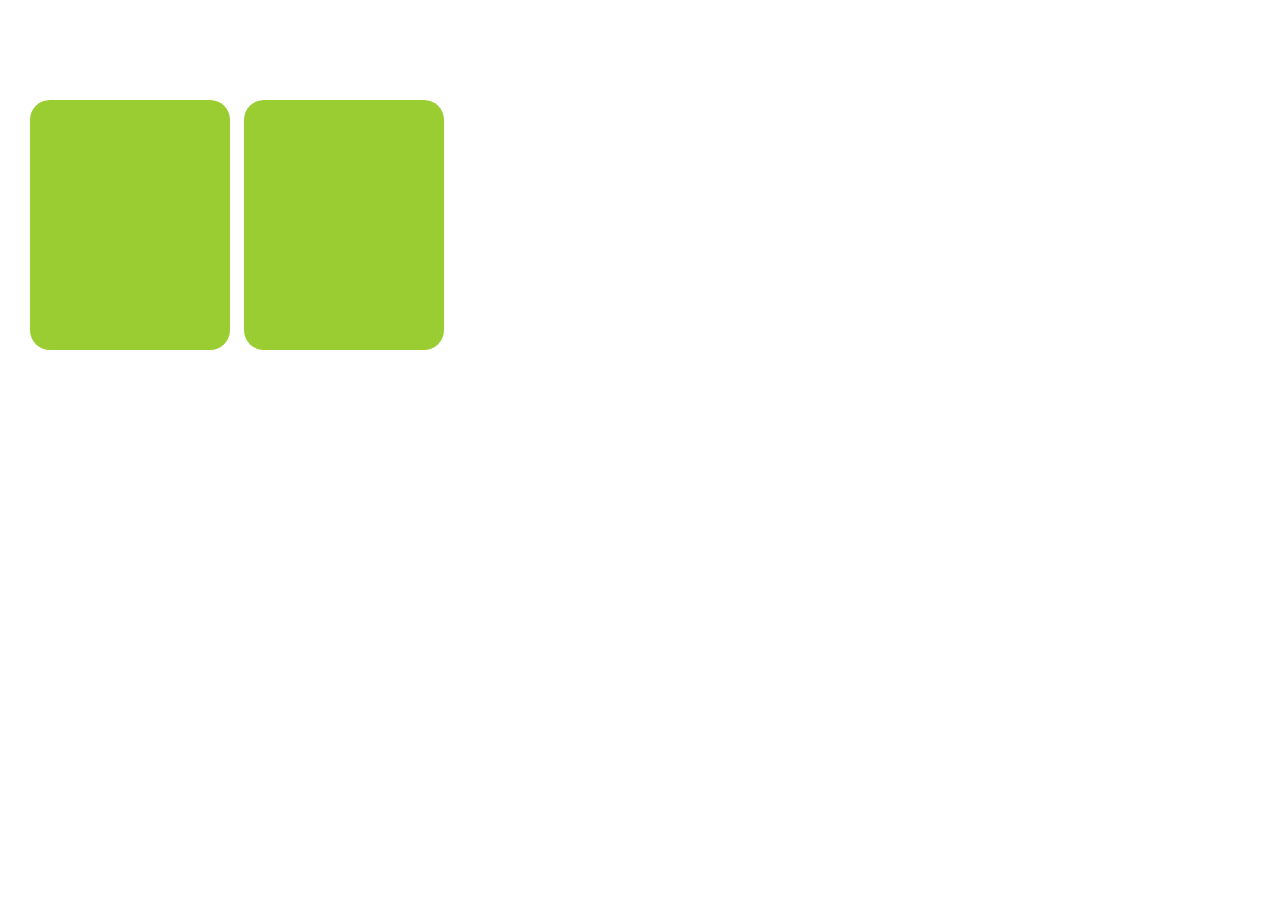
==== carrusel.html @ 0bcf0389 "estructura principal del carousel-añadido de archivos -.-" ====
<!DOCTYPE html>
<html lang="en">
<head>
    <meta charset="UTF-8">
    <meta http-equiv="X-UA-Compatible" content="IE=edge">
    <meta name="viewport" content="width=device-width, initial-scale=1.0">
    <title>Document</title>
    <link rel="stylesheet" href="./carousel.css">
</head>
<body>
    <section class="carousel">
        <div class="carousel-container">
            <div class="carousel--item">

            </div>
            <div class="carousel--item">

            </div>
        </div>
    </section>
</body>
</html>
---- carousel.css ----
*{
    box-sizing: border-box;
    padding: 0;
    margin: 0;
}
body{
    
}
.carousel{
    width: 100%;
    overflow: scroll;
    padding: 30px;
    position: relative;
}
.carousel-container{
    white-space: nowrap;
    margin: 70px 0px;
    padding-bottom: 10px;
}
.carousel--item{
    background-color: yellowgreen;
    width: 200px;
    height: 250px;
    border-radius: 20px;
    overflow: hidden;
    margin-right: 10px;
    display: inline-block;
    cursor: pointer;
    transition: 450ms all;
    transform-origin: center left;
}
.carousel--item:hover ~ .carousel--item{
    transform: translate3d(10px, 0, 0);
}
.carousel-container:hover .carousel--item{
    opacity: 0.3;
}
.carousel-container:hover .carousel--item:hover{
    transform: scale(1.5);
    opacity: 1;
}
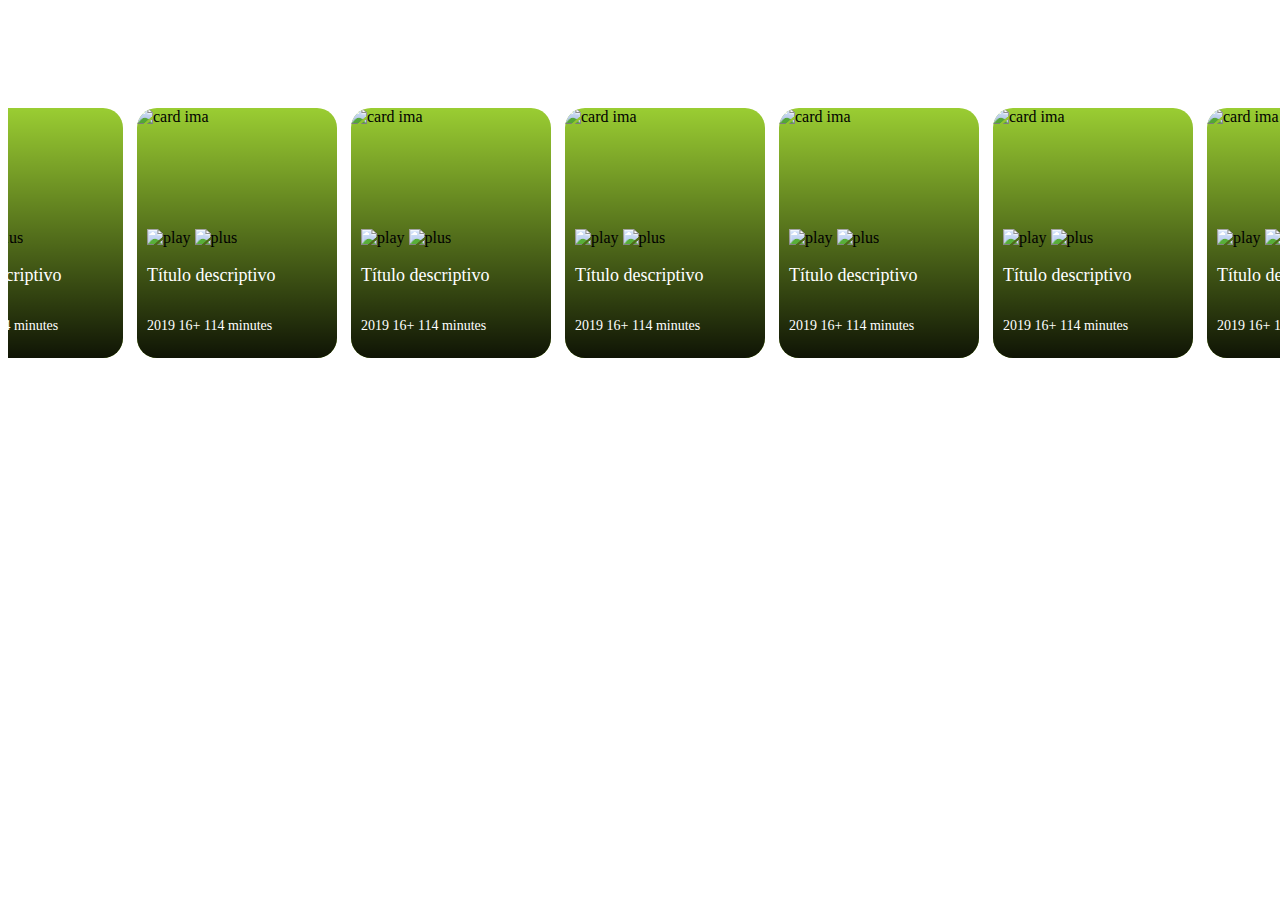
==== commit 3005c604: "Caruosel terminado" ====
--- a/carrusel.html
+++ b/carrusel.html
@@ -10,11 +10,82 @@
 <body>
     <section class="carousel">
         <div class="carousel-container">
-            <div class="carousel--item">
-
+            <div class="carousel-item">
+                <img class="carousel-item__img" src="https://images.unsplash.com/photo-1619787942043-99ae128ca5c1?ixid=MnwxMjA3fDB8MHxwaG90by1wYWdlfHx8fGVufDB8fHx8&ixlib=rb-1.2.1&auto=format&fit=crop&w=375&q=80" alt="card ima">
+                <div class="carousel-item__details">
+                    <div>
+                        <img src="https://img.icons8.com/flat-round/64/000000/play--v1.png" alt="play"/>
+                        <img src="https://img.icons8.com/flat-round/64/000000/plus.png" alt="plus"/>
+                    </div>
+                    <p class="carousel-item__detail--title">Título descriptivo</p>
+                    <p class="carousel-item__detail--subtitle">2019 16+ 114 minutes</p>
+                </div>
             </div>
-            <div class="carousel--item">
-
+            <div class="carousel-item">
+                <img class="carousel-item__img" src="https://images.unsplash.com/photo-1619787942043-99ae128ca5c1?ixid=MnwxMjA3fDB8MHxwaG90by1wYWdlfHx8fGVufDB8fHx8&ixlib=rb-1.2.1&auto=format&fit=crop&w=375&q=80" alt="card ima">
+                <div class="carousel-item__details">
+                    <div>
+                        <img src="https://img.icons8.com/flat-round/64/000000/play--v1.png" alt="play"/>
+                        <img src="https://img.icons8.com/flat-round/64/000000/plus.png" alt="plus"/>
+                    </div>
+                    <p class="carousel-item__detail--title">Título descriptivo</p>
+                    <p class="carousel-item__detail--subtitle">2019 16+ 114 minutes</p>
+                </div>
+            </div>
+            <div class="carousel-item">
+                <img class="carousel-item__img" src="https://images.unsplash.com/photo-1619787942043-99ae128ca5c1?ixid=MnwxMjA3fDB8MHxwaG90by1wYWdlfHx8fGVufDB8fHx8&ixlib=rb-1.2.1&auto=format&fit=crop&w=375&q=80" alt="card ima">
+                <div class="carousel-item__details">
+                    <div>
+                        <img src="https://img.icons8.com/flat-round/64/000000/play--v1.png" alt="play"/>
+                        <img src="https://img.icons8.com/flat-round/64/000000/plus.png" alt="plus"/>
+                    </div>
+                    <p class="carousel-item__detail--title">Título descriptivo</p>
+                    <p class="carousel-item__detail--subtitle">2019 16+ 114 minutes</p>
+                </div>
+            </div>
+            <div class="carousel-item">
+                <img class="carousel-item__img" src="https://images.unsplash.com/photo-1619787942043-99ae128ca5c1?ixid=MnwxMjA3fDB8MHxwaG90by1wYWdlfHx8fGVufDB8fHx8&ixlib=rb-1.2.1&auto=format&fit=crop&w=375&q=80" alt="card ima">
+                <div class="carousel-item__details">
+                    <div>
+                        <img src="https://img.icons8.com/flat-round/64/000000/play--v1.png" alt="play"/>
+                        <img src="https://img.icons8.com/flat-round/64/000000/plus.png" alt="plus"/>
+                    </div>
+                    <p class="carousel-item__detail--title">Título descriptivo</p>
+                    <p class="carousel-item__detail--subtitle">2019 16+ 114 minutes</p>
+                </div>
+            </div>
+            <div class="carousel-item">
+                <img class="carousel-item__img" src="https://images.unsplash.com/photo-1619787942043-99ae128ca5c1?ixid=MnwxMjA3fDB8MHxwaG90by1wYWdlfHx8fGVufDB8fHx8&ixlib=rb-1.2.1&auto=format&fit=crop&w=375&q=80" alt="card ima">
+                <div class="carousel-item__details">
+                    <div>
+                        <img src="https://img.icons8.com/flat-round/64/000000/play--v1.png" alt="play"/>
+                        <img src="https://img.icons8.com/flat-round/64/000000/plus.png" alt="plus"/>
+                    </div>
+                    <p class="carousel-item__detail--title">Título descriptivo</p>
+                    <p class="carousel-item__detail--subtitle">2019 16+ 114 minutes</p>
+                </div>
+            </div>
+            <div class="carousel-item">
+                <img class="carousel-item__img" src="https://images.unsplash.com/photo-1619787942043-99ae128ca5c1?ixid=MnwxMjA3fDB8MHxwaG90by1wYWdlfHx8fGVufDB8fHx8&ixlib=rb-1.2.1&auto=format&fit=crop&w=375&q=80" alt="card ima">
+                <div class="carousel-item__details">
+                    <div>
+                        <img src="https://img.icons8.com/flat-round/64/000000/play--v1.png" alt="play"/>
+                        <img src="https://img.icons8.com/flat-round/64/000000/plus.png" alt="plus"/>
+                    </div>
+                    <p class="carousel-item__detail--title">Título descriptivo</p>
+                    <p class="carousel-item__detail--subtitle">2019 16+ 114 minutes</p>
+                </div>
+            </div>
+            <div class="carousel-item">
+                <img class="carousel-item__img" src="https://images.unsplash.com/photo-1619787942043-99ae128ca5c1?ixid=MnwxMjA3fDB8MHxwaG90by1wYWdlfHx8fGVufDB8fHx8&ixlib=rb-1.2.1&auto=format&fit=crop&w=375&q=80" alt="card ima">
+                <div class="carousel-item__details">
+                    <div>
+                        <img src="https://img.icons8.com/flat-round/64/000000/play--v1.png" alt="play"/>
+                        <img src="https://img.icons8.com/flat-round/64/000000/plus.png" alt="plus"/>
+                    </div>
+                    <p class="carousel-item__detail--title">Título descriptivo</p>
+                    <p class="carousel-item__detail--subtitle">2019 16+ 114 minutes</p>
+                </div>
             </div>
         </div>
     </section>
--- a/carousel.css
+++ b/carousel.css
@@ -1,23 +1,21 @@
-*{
-    box-sizing: border-box;
-    padding: 0;
-    margin: 0;
-}
-body{
-    
-}
+
 .carousel{
     width: 100%;
     overflow: scroll;
     padding: 30px;
     position: relative;
+    display: flex;
+    justify-content: center;
+}
+.carousel::-webkit-scrollbar{
+    display: none;
 }
 .carousel-container{
     white-space: nowrap;
     margin: 70px 0px;
     padding-bottom: 10px;
 }
-.carousel--item{
+.carousel-item{
     background-color: yellowgreen;
     width: 200px;
     height: 250px;
@@ -28,14 +26,49 @@
     cursor: pointer;
     transition: 450ms all;
     transform-origin: center left;
+    position: relative;
 }
-.carousel--item:hover ~ .carousel--item{
+.carousel-item:hover ~ .carousel-item{
     transform: translate3d(10px, 0, 0);
 }
-.carousel-container:hover .carousel--item{
+.carousel-container:hover .carousel-item{
     opacity: 0.3;
 }
-.carousel-container:hover .carousel--item:hover{
+.carousel-container:hover .carousel-item:hover{
     transform: scale(1.5);
     opacity: 1;
-}+}
+.carousel-item__img{
+    width: 200px;
+    height: 250px;
+    object-fit: cover;
+}
+.carousel-item__details{
+    background: linear-gradient(to top, rgba(0, 0, 0, 0.9) 0%, rgba(0, 0, 0, 0) 100%);
+    opacity: 1;
+    transition: 450ms opacity;
+    padding: 10px;
+    position: absolute;
+    top: 0;
+    left: 0;
+    right: 0;
+    bottom: 0;
+    display: flex;
+    flex-direction: column;
+    justify-content: flex-end;
+}
+.carousel-item__details img{
+    width: 30px;
+    height: 30px;
+}
+.carousel-item__details:hover{
+    opacity: 0;
+}
+.carousel-item__detail--title{
+    color: white;
+    font-size: 18px;
+}
+.carousel-item__detail--subtitle{
+    color: white;
+    font-size: 14px;
+}
